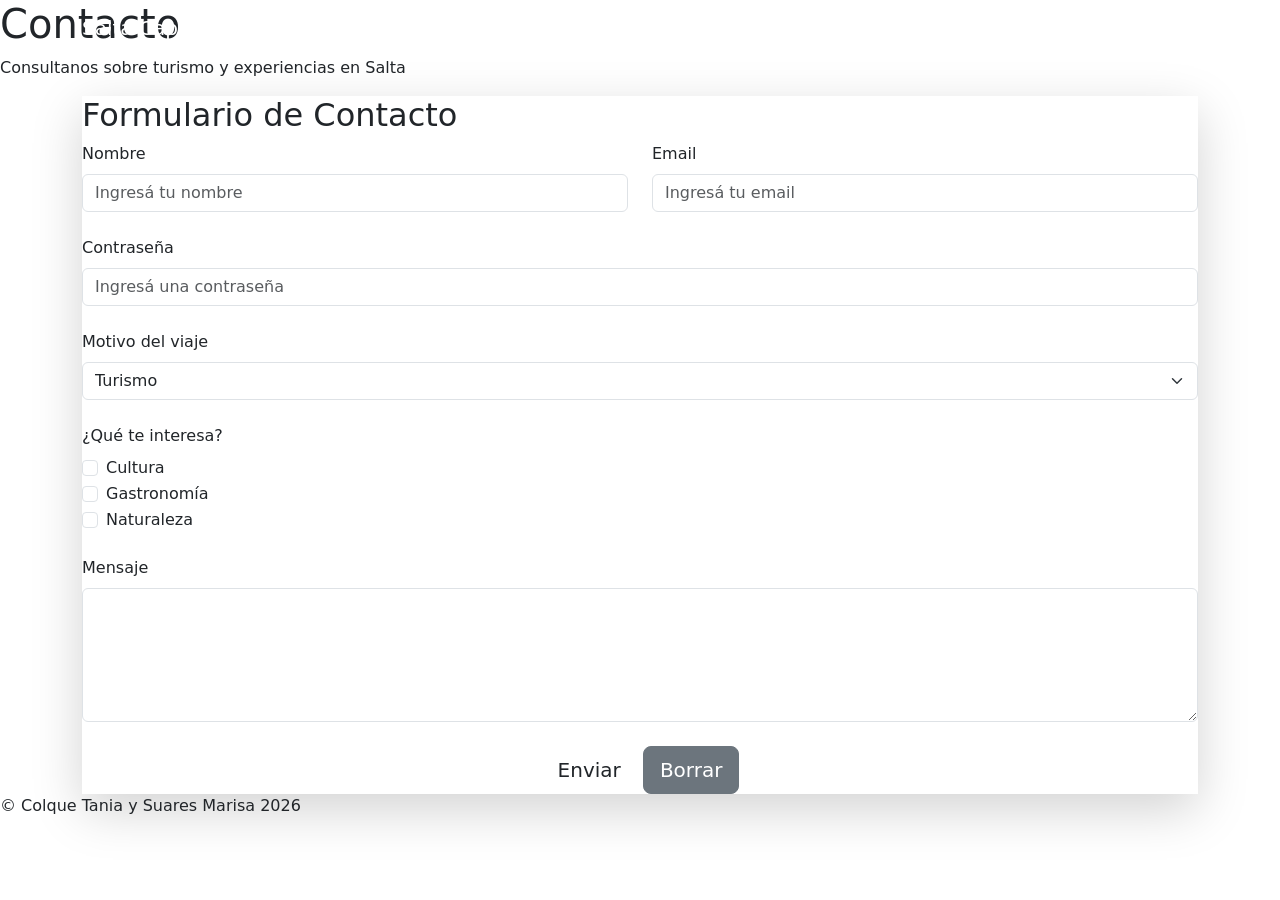
==== Contacto.html @ dcc7001d "trabajo terminado" ====
<!DOCTYPE html>
<html lang="es">

<head>
    <meta charset="UTF-8">
    <meta name="viewport" content="width=device-width, initial-scale=1.0">

    <title>Contacto - Salta Capital</title>

    <!-- BOOTSTRAP -->
    <link href="https://cdn.jsdelivr.net/npm/bootstrap@5.3.3/dist/css/bootstrap.min.css"
        rel="stylesheet">

    <!-- CSS -->
    <link rel="stylesheet" href="./contacto.css">

</head>

<body>

    <!-- NAVBAR -->
    <nav class="navbar navbar-expand-lg navbar-dark fixed-top">

        <div class="container">

            <a class="navbar-brand" href="index.html">
                Salta Capital
            </a>

            <button class="navbar-toggler"
                    type="button"
                    data-bs-toggle="collapse"
                    data-bs-target="#menu">

                <span class="navbar-toggler-icon"></span>

            </button>

            <div class="collapse navbar-collapse" id="menu">

                <ul class="navbar-nav ms-auto">

                    <li class="nav-item">
                        <a class="nav-link" href="index.html">
                            Inicio
                        </a>
                    </li>

                    <li class="nav-item">
                        <a class="nav-link" href="info.html">
                            Información
                        </a>
                    </li>

                    <li class="nav-item">
                        <a class="nav-link active" href="#">
                            Contacto
                        </a>
                    </li>

                </ul>

            </div>

        </div>

    </nav>

    <!-- HEADER -->
    <header class="header-contacto">

        <div class="overlay">

            <h1>Contacto</h1>

            <p>
                Consultanos sobre turismo y experiencias en Salta
            </p>

        </div>

    </header>

    <!-- FORMULARIO -->
    <main class="container">

        <section class="form-section shadow-lg">

            <h2 class="titulo-formulario">
                Formulario de Contacto
            </h2>

            <form>

                <div class="row">

                    <!-- NOMBRE -->
                    <div class="col-md-6 mb-4">

                        <label class="form-label">
                            Nombre
                        </label>

                        <input type="text"
                            class="form-control"
                            placeholder="Ingresá tu nombre">

                    </div>

                    <!-- EMAIL -->
                    <div class="col-md-6 mb-4">

                        <label class="form-label">
                            Email
                        </label>

                        <input type="email"
                            class="form-control"
                            placeholder="Ingresá tu email">

                    </div>

                </div>

                <!-- CONTRASEÑA -->
                <div class="mb-4">

                    <label class="form-label">
                        Contraseña
                    </label>

                    <input type="password"
                        class="form-control"
                        placeholder="Ingresá una contraseña">

                </div>

                <!-- SELECT -->
                <div class="mb-4">

                    <label class="form-label">
                        Motivo del viaje
                    </label>

                    <select class="form-select">

                        <option>Turismo</option>
                        <option>Trabajo</option>
                        <option>Estudio</option>

                    </select>

                </div>

                <!-- CHECKBOX -->
                <div class="mb-4">

                    <label class="form-label">
                        ¿Qué te interesa?
                    </label>

                    <div class="form-check">

                        <input class="form-check-input"
                            type="checkbox">

                        <label class="form-check-label">
                            Cultura
                        </label>

                    </div>

                    <div class="form-check">

                        <input class="form-check-input"
                            type="checkbox">

                        <label class="form-check-label">
                            Gastronomía
                        </label>

                    </div>

                    <div class="form-check">

                        <input class="form-check-input"
                            type="checkbox">

                        <label class="form-check-label">
                            Naturaleza
                        </label>

                    </div>

                </div>

                <!-- MENSAJE -->
                <div class="mb-4">

                    <label class="form-label">
                        Mensaje
                    </label>

                    <textarea class="form-control"
                            rows="5"
                            placeholder="Escribí tu consulta">
                    </textarea>

                </div>

                <!-- BOTONES -->
                <div class="text-center">

                    <button type="submit"
                            class="btn btn-contacto btn-lg">

                        Enviar

                    </button>

                    <button type="reset"
                            class="btn btn-secondary btn-lg">

                        Borrar

                    </button>

                </div>

            </form>

        </section>

    </main>

    <!-- FOOTER -->
    <footer>

        <p>
            &copy; Colque Tania y Suares Marisa 2026
        </p>

    </footer>

    <!-- JS -->
    <script src="https://cdn.jsdelivr.net/npm/bootstrap@5.3.3/dist/js/bootstrap.bundle.min.js"></script>

</body>

</html>
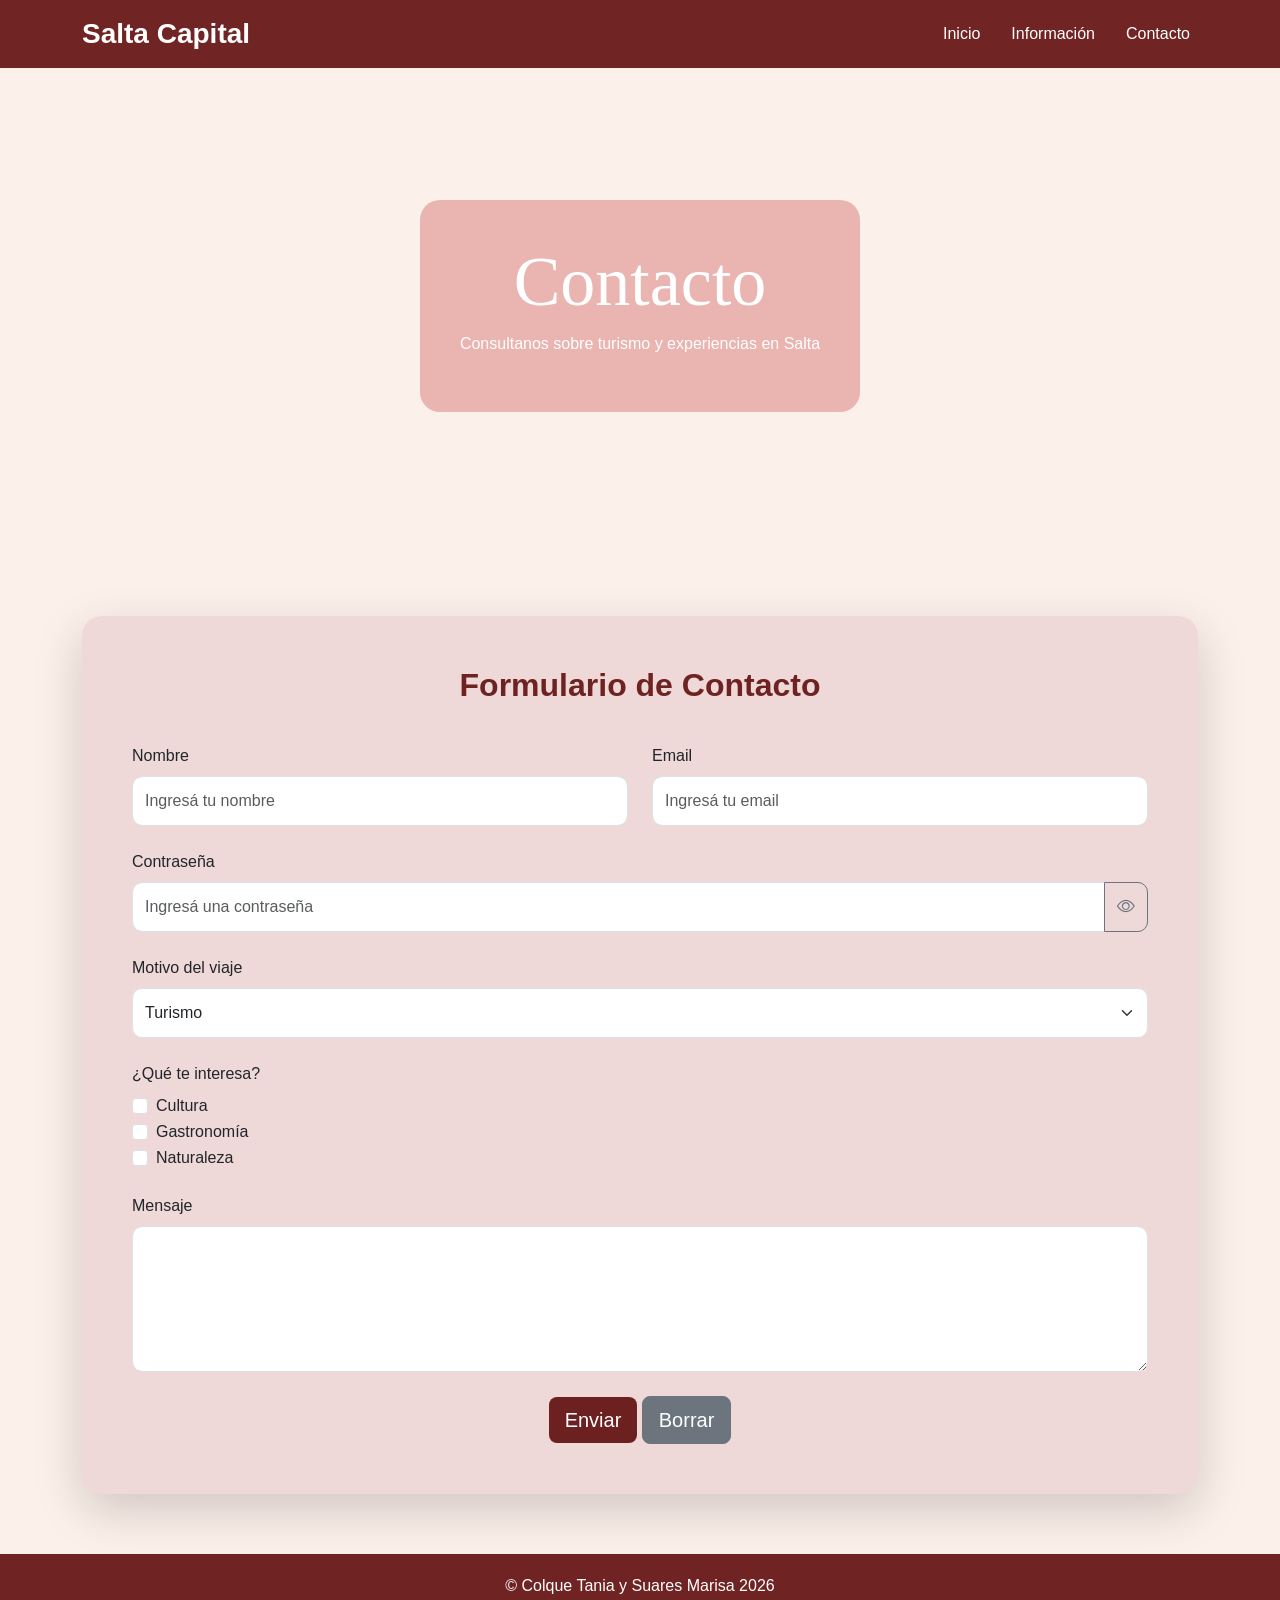
==== commit 97805d46: "Realice cambios en la pagina web" ====
--- a/Contacto.html
+++ b/Contacto.html
@@ -10,9 +10,11 @@
     <!-- BOOTSTRAP -->
     <link href="https://cdn.jsdelivr.net/npm/bootstrap@5.3.3/dist/css/bootstrap.min.css"
         rel="stylesheet">
+        <link rel="stylesheet"
+href="https://cdn.jsdelivr.net/npm/bootstrap-icons@1.11.3/font/bootstrap-icons.min.css">
 
     <!-- CSS -->
-    <link rel="stylesheet" href="./contacto.css">
+    <link rel="stylesheet" href="./Contacto.css">
 
 </head>
 
@@ -23,14 +25,19 @@
 
         <div class="container">
 
-            <a class="navbar-brand" href="index.html">
-                Salta Capital
+            <a class="navbar-brand" 
+            href="Index.html"
+            aria-label="Ir a la página principal">
+            Salta Capital
             </a>
 
             <button class="navbar-toggler"
                     type="button"
                     data-bs-toggle="collapse"
-                    data-bs-target="#menu">
+                    data-bs-target="#menu"
+                    aria-controls="menu"
+                    aria-expanded="false"
+                    aria-label="Abrir menú de navegación">
 
                 <span class="navbar-toggler-icon"></span>
 
@@ -41,19 +48,22 @@
                 <ul class="navbar-nav ms-auto">
 
                     <li class="nav-item">
-                        <a class="nav-link" href="index.html">
+                        <a class="nav-link" 
+                        href="Index.html">
                             Inicio
                         </a>
                     </li>
 
                     <li class="nav-item">
-                        <a class="nav-link" href="info.html">
+                        <a class="nav-link" 
+                        href="Info.html">
                             Información
                         </a>
                     </li>
 
                     <li class="nav-item">
-                        <a class="nav-link active" href="#">
+                        <a class="nav-link active" 
+                        href="Contacto.html">
                             Contacto
                         </a>
                     </li>
@@ -67,7 +77,8 @@
     </nav>
 
     <!-- HEADER -->
-    <header class="header-contacto">
+    <header class="header-contacto"
+            aria-label="Encabezado de la página de contacto">
 
         <div class="overlay">
 
@@ -90,59 +101,74 @@
                 Formulario de Contacto
             </h2>
 
-            <form>
+            <form id="formularioContacto" aria-label="Formulario de contacto">
 
                 <div class="row">
 
                     <!-- NOMBRE -->
                     <div class="col-md-6 mb-4">
 
-                        <label class="form-label">
+                        <label for="nombre" class="form-label">
                             Nombre
                         </label>
 
                         <input type="text"
+                            id="nombre"
                             class="form-control"
-                            placeholder="Ingresá tu nombre">
-
+                            placeholder="Ingresá tu nombre"
+                            required>
                     </div>
 
                     <!-- EMAIL -->
                     <div class="col-md-6 mb-4">
 
-                        <label class="form-label">
+                        <label for="email" class="form-label">
                             Email
                         </label>
 
                         <input type="email"
+                            id="email"
                             class="form-control"
-                            placeholder="Ingresá tu email">
-
-                    </div>
-
+                            placeholder="Ingresá tu email"
+                            required>
+                    </div>
                 </div>
 
                 <!-- CONTRASEÑA -->
                 <div class="mb-4">
 
-                    <label class="form-label">
+                    <label for="password" class="form-label">
                         Contraseña
                     </label>
 
-                    <input type="password"
-                        class="form-control"
-                        placeholder="Ingresá una contraseña">
+                    <div class="input-group">
+
+                        <input type="password"
+                            id="password"
+                            class="form-control"
+                            placeholder="Ingresá una contraseña"
+                            required>
+
+                        <button type="button"
+                                class="btn btn-outline-secondary"
+                                id="btnMostrar">
+
+                            <i class="bi bi-eye"></i>
+
+                        </button>
+
+                    </div>
 
                 </div>
 
                 <!-- SELECT -->
                 <div class="mb-4">
 
-                    <label class="form-label">
+                    <label for="motivo" class="form-label">
                         Motivo del viaje
                     </label>
 
-                    <select class="form-select">
+                    <select id="motivo" class="form-select">
 
                         <option>Turismo</option>
                         <option>Trabajo</option>
@@ -162,9 +188,11 @@
                     <div class="form-check">
 
                         <input class="form-check-input"
-                            type="checkbox">
-
-                        <label class="form-check-label">
+                            type="checkbox"
+                            id="cultura">
+
+                        <label class="form-check-label"
+                            for="cultura">
                             Cultura
                         </label>
 
@@ -173,9 +201,11 @@
                     <div class="form-check">
 
                         <input class="form-check-input"
-                            type="checkbox">
-
-                        <label class="form-check-label">
+                            type="checkbox"
+                            id="gastronomia">
+
+                        <label class="form-check-label"
+                            for="gastronomia">
                             Gastronomía
                         </label>
 
@@ -184,9 +214,11 @@
                     <div class="form-check">
 
                         <input class="form-check-input"
-                            type="checkbox">
-
-                        <label class="form-check-label">
+                            type="checkbox"
+                            id="naturaleza">
+
+                        <label class="form-check-label"
+                            for="naturaleza">
                             Naturaleza
                         </label>
 
@@ -197,13 +229,15 @@
                 <!-- MENSAJE -->
                 <div class="mb-4">
 
-                    <label class="form-label">
+                    <label for="mensaje" class="form-label">
                         Mensaje
                     </label>
 
-                    <textarea class="form-control"
-                            rows="5"
-                            placeholder="Escribí tu consulta">
+                    <textarea id="mensaje"
+                        class="form-control"
+                        rows="5"
+                        placeholder="Escribí tu consulta"
+                        required>
                     </textarea>
 
                 </div>
@@ -242,9 +276,11 @@
 
     </footer>
 
-    <!-- JS -->
-    <script src="https://cdn.jsdelivr.net/npm/bootstrap@5.3.3/dist/js/bootstrap.bundle.min.js"></script>
+    <!-- BOOTSTRAP -->
+<script src="https://cdn.jsdelivr.net/npm/bootstrap@5.3.3/dist/js/bootstrap.bundle.min.js"></script>
+
+<!-- JAVASCRIPT -->
+<script src="Contacto.js"></script>
 
 </body>
-
 </html>
--- a/Contacto.css
+++ b/Contacto.css
@@ -0,0 +1,130 @@
+/* BODY */
+body {
+    background-color: rgb(252, 240, 234);
+    font-family: Arial, Helvetica, sans-serif;
+    margin: 0;
+}
+
+/* NAVBAR */
+.navbar {
+    background-color: rgba(87, 1, 1, 0.85);
+}
+
+/* NEGRITA (SALTA CAPITAL )*/
+.navbar-brand {
+    font-size: 28px;
+    font-weight: bold;
+}
+
+/* NAVBAR BOTONES (ARRIBA) */
+.nav-link {
+    color: white !important;
+    margin-left: 15px;
+    transition: 0.3s;
+}
+
+/* NAVBAR BOTONES (COLORES) */
+.nav-link:hover {
+    color: rgb(255, 204, 180) !important;
+}
+
+
+/* ESPACIO (CONTENEDOR)*/
+.header-contacto {
+    background-size: cover;
+    background-position: center;
+    height: 500px;
+
+    display: flex;
+    align-items: center;
+    justify-content: center;
+
+    margin-top: 56px;
+    
+}
+
+/*CONTENEDOR */
+.overlay {
+    background-color: rgba(204, 90, 90, 0.4);
+    padding: 40px;
+    border-radius: 20px;
+    text-align: center;
+    color: white;
+}
+
+/* TITULO CONTENEDOR */
+.overlay h1 {
+    font-size: 70px;
+    font-family: "Brush Script MT", cursive;
+}
+
+/* CONTENEDOR DEL FORMULARIO */
+.form-section {
+    background-color: rgb(238, 217, 216);
+    padding: 50px;
+    border-radius: 20px;
+    margin-top: 60px;
+    margin-bottom: 60px;
+    transition: 0.3s;
+}
+
+/* MOVIMIENTO DEL FORMULARIO */
+.form-section:hover {
+    transform: translateY(-5px);
+}
+
+/* TITULO DEL FORMULARIO*/
+.titulo-formulario {
+    font-weight: bold;
+    text-align: center;
+    color: rgba(87, 1, 1, 0.85);
+    margin-bottom: 40px;
+}
+
+/* TAMAÑO DEL INPUT*/
+.form-control,
+.form-select {
+    background-color: white;
+    border-radius: 10px;
+    padding: 12px;
+}
+
+/* BOTON ENVIAR*/
+.btn-contacto {
+    background-color: rgba(87, 1, 1, 0.85);
+    color: white;
+    border: none;
+    transition: 0.3s;
+}
+
+/* COLOR AL PASAR EL MOUSE*/
+.btn-contacto:hover {
+    background-color: rgba(65, 8, 8, 0.95);
+    color: white;
+}
+
+/* BOTÓN DEL OJITO */
+#btnMostrar {
+    border-top-right-radius: 10px;
+    border-bottom-right-radius: 10px;
+}
+
+#btnMostrar:focus {
+    box-shadow: none;
+}
+
+#btnMostrar i {
+    font-size: 18px;
+}
+
+/* FOOTER */
+footer {
+    background-color: rgba(87, 1, 1, 0.85);
+    color: white;
+    text-align: center;
+    padding: 20px;
+}
+
+footer p {
+    margin: 0;
+}
